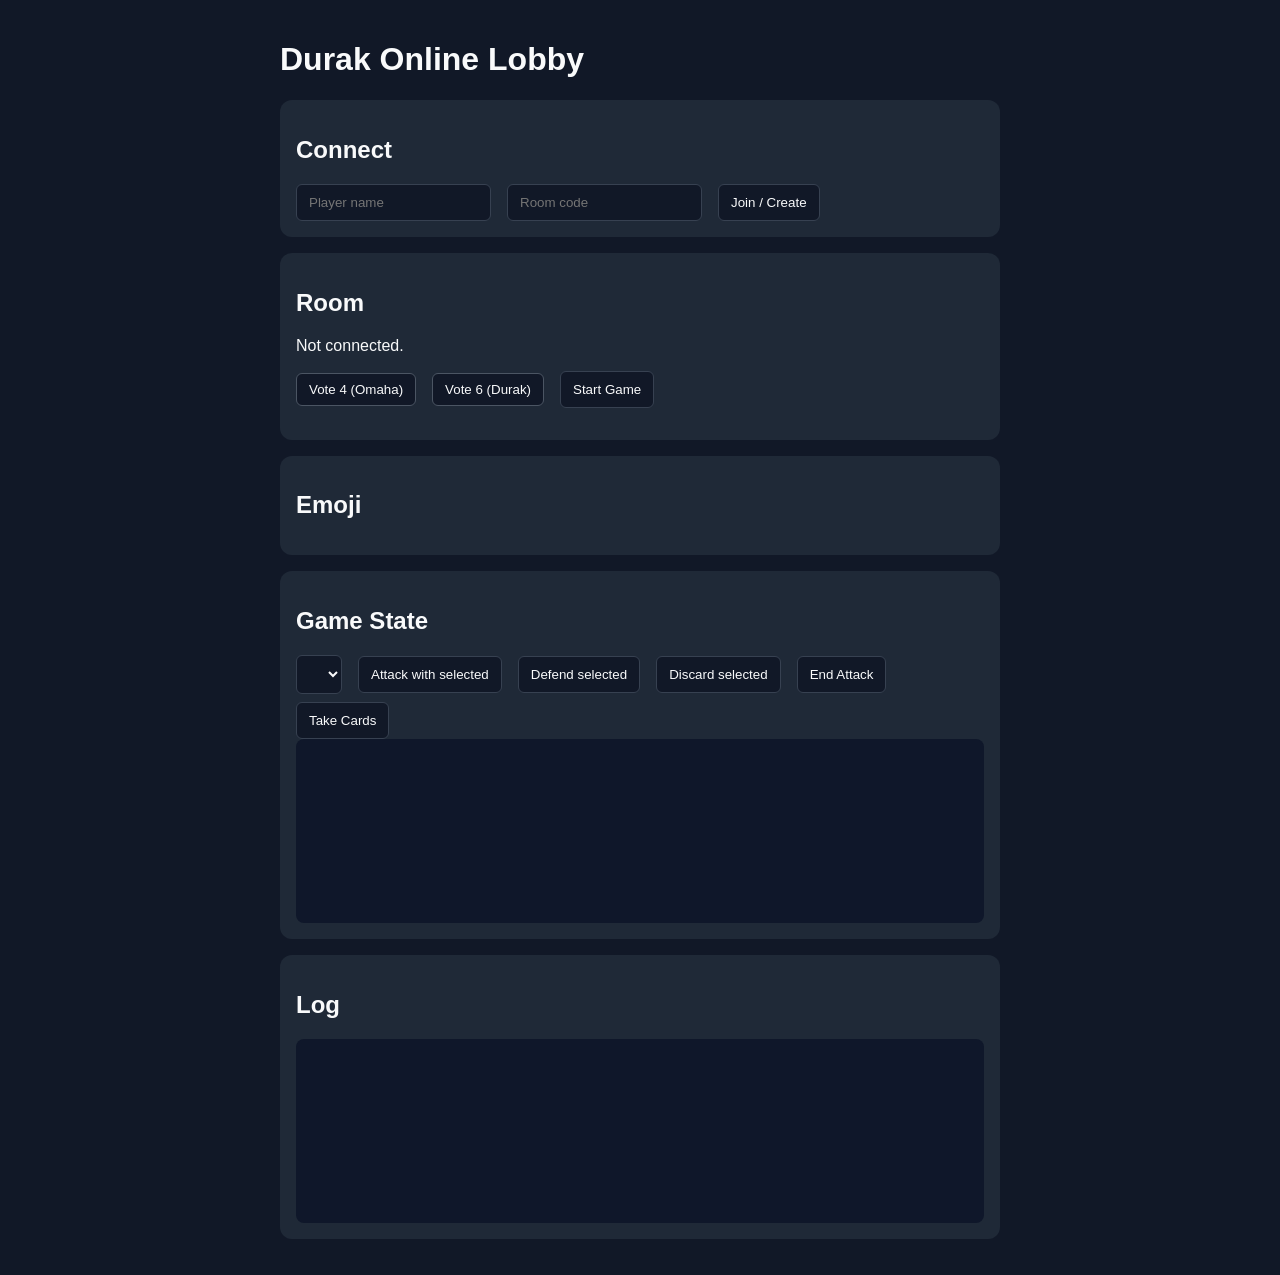
==== public/index.html @ 577d5097 "Add reconnect support with grace period" ====
<!doctype html>
<html lang="en">
  <head>
    <meta charset="UTF-8" />
    <meta name="viewport" content="width=device-width, initial-scale=1.0" />
    <title>Durak Online Lobby</title>
    <style>
      body {
        font-family: Arial, sans-serif;
        margin: 0;
        padding: 20px;
        background: #111827;
        color: #f9fafb;
      }
      .container {
        max-width: 720px;
        margin: 0 auto;
      }
      .card {
        background: #1f2937;
        border-radius: 12px;
        padding: 16px;
        margin-bottom: 16px;
      }
      input,
      button,
      select {
        padding: 10px 12px;
        border-radius: 6px;
        border: 1px solid #374151;
        background: #111827;
        color: #f9fafb;
        margin-right: 8px;
      }
      button {
        cursor: pointer;
      }
      button:disabled {
        opacity: 0.5;
        cursor: not-allowed;
      }
      .row {
        display: flex;
        flex-wrap: wrap;
        align-items: center;
        gap: 8px;
      }
      .vote {
        background: #111827;
        border: 1px solid #4b5563;
        padding: 8px 12px;
        border-radius: 6px;
        cursor: pointer;
      }
      .vote.active {
        border-color: #22d3ee;
        color: #22d3ee;
      }
      #hand button.active {
        border-color: #f59e0b;
        color: #f59e0b;
      }
      .player-list {
        margin-bottom: 8px;
      }
      .player {
        padding: 4px 0;
      }
      .card-item {
        min-width: 44px;
        background: #0f172a;
        border: 1px solid #374151;
        border-radius: 8px;
        font-weight: bold;
      }
      .card-item.red {
        color: #f87171;
      }
      #turn-timer {
        margin: 8px 0;
        font-weight: bold;
      }
      .emoji {
        font-size: 20px;
      }
      .log {
        font-family: monospace;
        white-space: pre-wrap;
        background: #0f172a;
        padding: 12px;
        border-radius: 8px;
        height: 160px;
        overflow: auto;
      }
    </style>
  </head>
  <body>
    <div class="container">
      <h1>Durak Online Lobby</h1>

      <div class="card">
        <h2>Connect</h2>
        <div class="row">
          <input id="name" placeholder="Player name" />
          <input id="room" placeholder="Room code" />
          <button id="join">Join / Create</button>
        </div>
      </div>

      <div class="card">
        <h2>Room</h2>
        <p id="room-info">Not connected.</p>
        <div id="players"></div>
        <div class="row">
          <button class="vote" data-mode="4">Vote 4 (Omaha)</button>
          <button class="vote" data-mode="6">Vote 6 (Durak)</button>
          <button id="start">Start Game</button>
        </div>
        <p id="vote-info"></p>
      </div>

      <div class="card">
        <h2>Emoji</h2>
        <div class="row" id="emoji-bar"></div>
      </div>

      <div class="card">
        <h2>Game State</h2>
        <div id="game-meta"></div>
        <div id="turn-timer"></div>
        <div class="row" id="game-actions">
          <select id="attack-index"></select>
          <button id="attack">Attack with selected</button>
          <button id="defend">Defend selected</button>
          <button id="discard">Discard selected</button>
          <button id="end-attack">End Attack</button>
          <button id="take-cards">Take Cards</button>
        </div>
        <div id="hand" class="row"></div>
        <div class="log" id="game-state"></div>
      </div>

      <div class="card">
        <h2>Log</h2>
        <div class="log" id="log"></div>
      </div>
    </div>

    <script src="/app.js"></script>
  </body>
</html>
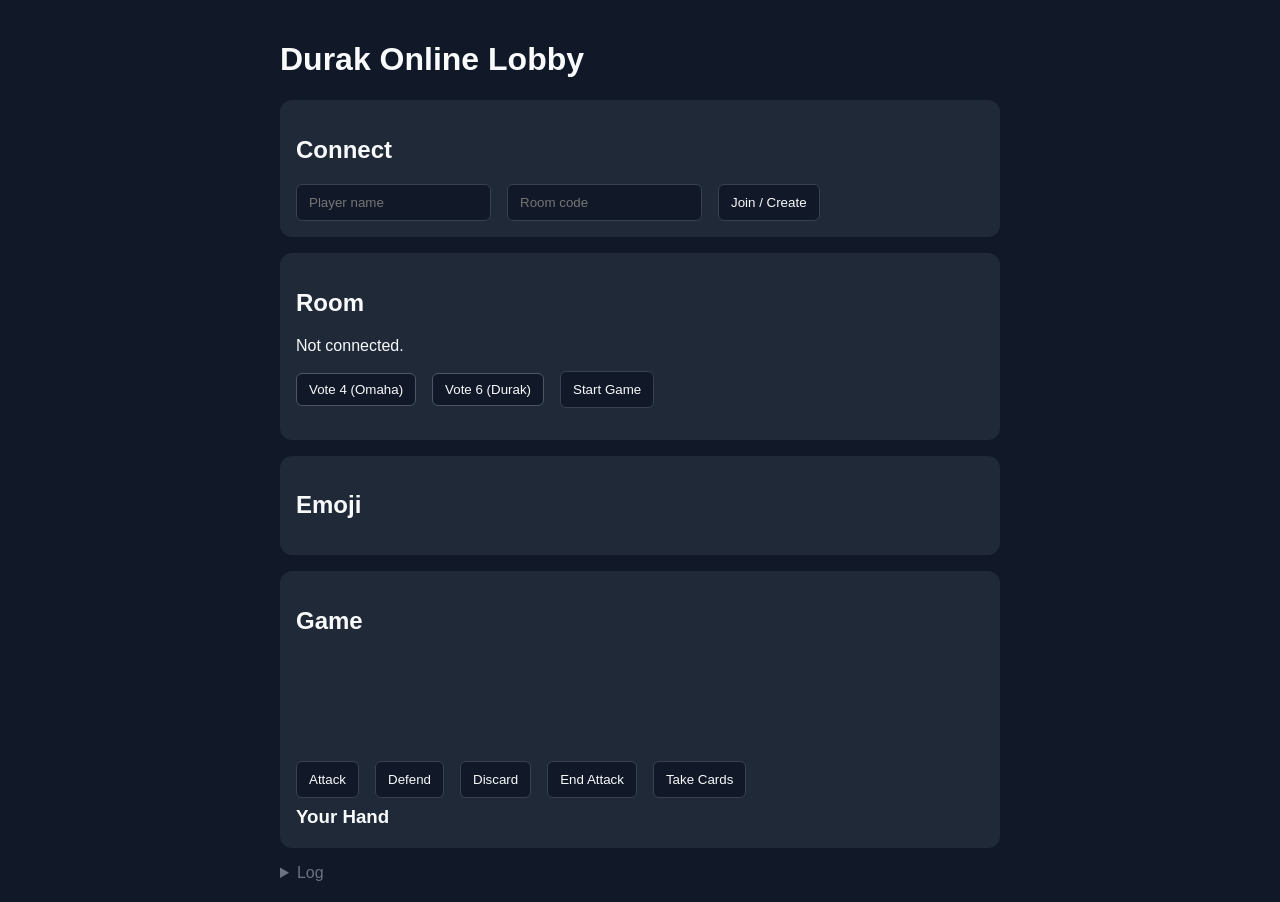
==== commit 988a411e: "Redesign card UI to look like real playing cards Cards now render as visual playing card elements wi" ====
--- a/public/index.html
+++ b/public/index.html
@@ -56,10 +56,7 @@
         border-color: #22d3ee;
         color: #22d3ee;
       }
-      #hand button.active {
-        border-color: #f59e0b;
-        color: #f59e0b;
-      }
+      /* hand card selection handled by .card-item.active */
       .player-list {
         margin-bottom: 8px;
       }
@@ -67,15 +64,117 @@
         padding: 4px 0;
       }
       .card-item {
-        min-width: 44px;
-        background: #0f172a;
-        border: 1px solid #374151;
+        position: relative;
+        min-width: 60px;
+        width: 60px;
+        height: 88px;
+        background: #fffbe6;
+        border: 2px solid #d1d5db;
         border-radius: 8px;
         font-weight: bold;
+        color: #1e293b;
+        display: flex;
+        flex-direction: column;
+        align-items: center;
+        justify-content: center;
+        padding: 4px;
+        box-shadow: 0 2px 6px rgba(0,0,0,0.3);
+        transition: transform 0.15s, box-shadow 0.15s;
+        font-size: 13px;
+        line-height: 1.1;
+        user-select: none;
+      }
+      .card-item:hover {
+        transform: translateY(-6px);
+        box-shadow: 0 6px 16px rgba(0,0,0,0.4);
+      }
+      .card-item .card-rank {
+        font-size: 16px;
+        font-weight: 900;
+      }
+      .card-item .card-suit {
+        font-size: 22px;
+        line-height: 1;
+      }
+      .card-item .card-corner {
+        position: absolute;
+        top: 3px;
+        left: 5px;
+        font-size: 10px;
+        line-height: 1;
+        text-align: center;
+      }
+      .card-item .card-corner-br {
+        position: absolute;
+        bottom: 3px;
+        right: 5px;
+        font-size: 10px;
+        line-height: 1;
+        text-align: center;
+        transform: rotate(180deg);
       }
       .card-item.red {
-        color: #f87171;
-      }
+        color: #dc2626;
+      }
+      .card-item.black {
+        color: #1e293b;
+      }
+      #hand .card-item.active {
+        border-color: #f59e0b;
+        transform: translateY(-10px);
+        box-shadow: 0 8px 20px rgba(245,158,11,0.4);
+      }
+      .table-pair {
+        display: flex;
+        flex-direction: column;
+        align-items: center;
+        gap: 2px;
+      }
+      .table-pair .card-item {
+        width: 52px;
+        height: 76px;
+        min-width: 52px;
+        font-size: 11px;
+      }
+      .table-pair .card-item .card-rank {
+        font-size: 14px;
+      }
+      .table-pair .card-item .card-suit {
+        font-size: 18px;
+      }
+      .table-pair .defense-card {
+        margin-top: -30px;
+        margin-left: 16px;
+      }
+      .table-pair .undefended {
+        width: 52px;
+        height: 76px;
+        border: 2px dashed #4b5563;
+        border-radius: 8px;
+        margin-top: -30px;
+        margin-left: 16px;
+        display: flex;
+        align-items: center;
+        justify-content: center;
+        color: #6b7280;
+        font-size: 11px;
+      }
+      #table-area {
+        display: flex;
+        flex-wrap: wrap;
+        gap: 12px;
+        min-height: 90px;
+        padding: 8px 0;
+      }
+      .trump-badge {
+        display: inline-block;
+        padding: 2px 8px;
+        border-radius: 4px;
+        font-weight: bold;
+        font-size: 18px;
+      }
+      .trump-badge.red { color: #dc2626; }
+      .trump-badge.black { color: #f9fafb; }
       #turn-timer {
         margin: 8px 0;
         font-weight: bold;
@@ -125,25 +224,28 @@
       </div>
 
       <div class="card">
-        <h2>Game State</h2>
+        <h2>Game</h2>
         <div id="game-meta"></div>
         <div id="turn-timer"></div>
+        <div id="table-area"></div>
         <div class="row" id="game-actions">
-          <select id="attack-index"></select>
-          <button id="attack">Attack with selected</button>
-          <button id="defend">Defend selected</button>
-          <button id="discard">Discard selected</button>
+          <select id="attack-index" style="display:none"></select>
+          <button id="attack">Attack</button>
+          <button id="defend">Defend</button>
+          <button id="discard">Discard</button>
           <button id="end-attack">End Attack</button>
           <button id="take-cards">Take Cards</button>
         </div>
+        <h3 style="margin:8px 0 4px">Your Hand</h3>
         <div id="hand" class="row"></div>
-        <div class="log" id="game-state"></div>
-      </div>
-
-      <div class="card">
-        <h2>Log</h2>
-        <div class="log" id="log"></div>
-      </div>
+      </div>
+
+      <details style="margin-top:8px">
+        <summary style="cursor:pointer;color:#6b7280">Log</summary>
+        <div class="card">
+          <div class="log" id="log"></div>
+        </div>
+      </details>
     </div>
 
     <script src="/app.js"></script>
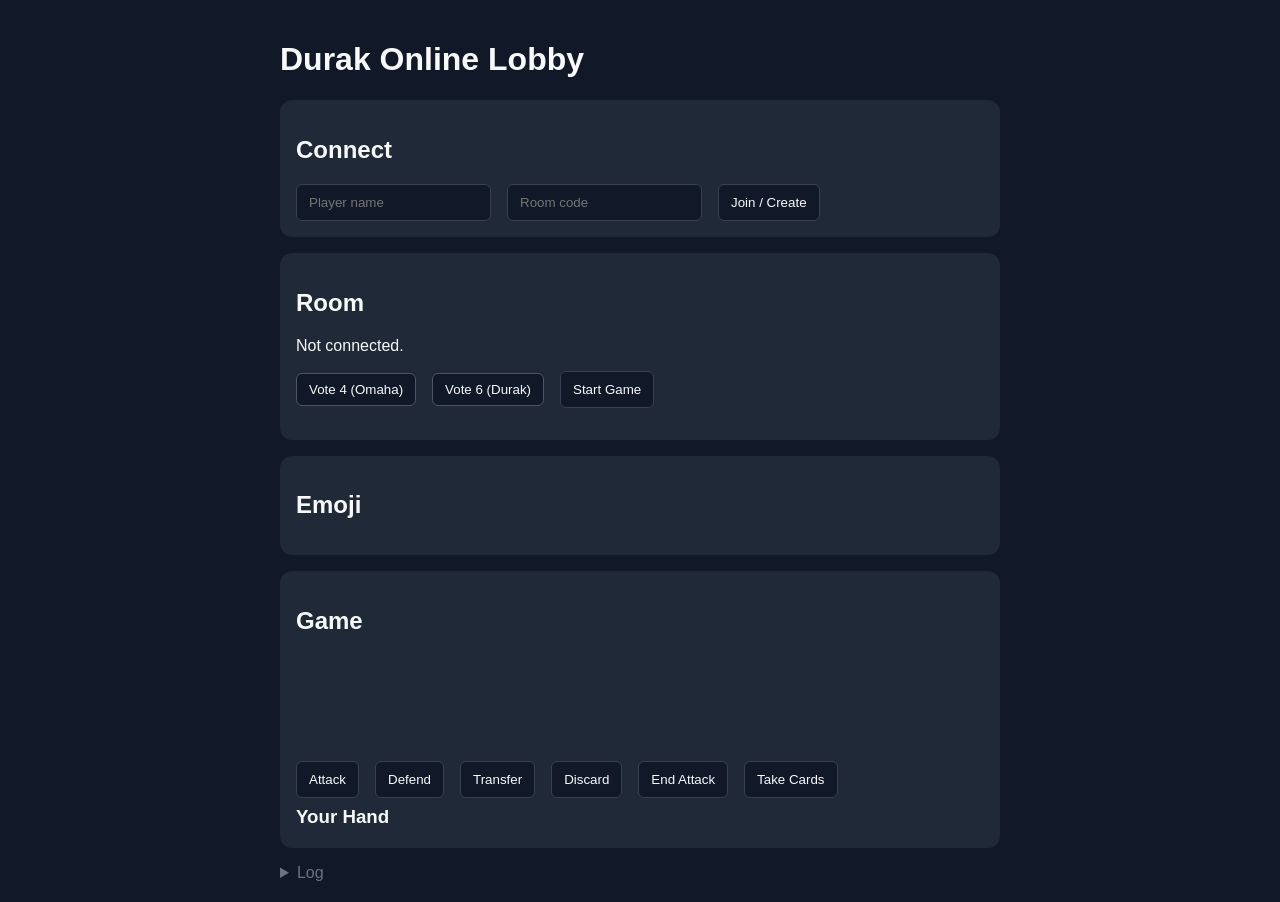
==== commit 9797c348: "Fix 8 Durak bugs: transfer rule, index corruption, lobby crash, and more - Fix lobby crash: gameStat" ====
--- a/public/index.html
+++ b/public/index.html
@@ -214,6 +214,7 @@
           <button class="vote" data-mode="4">Vote 4 (Omaha)</button>
           <button class="vote" data-mode="6">Vote 6 (Durak)</button>
           <button id="start">Start Game</button>
+          <button id="restart" style="display:none">New Game</button>
         </div>
         <p id="vote-info"></p>
       </div>
@@ -232,6 +233,7 @@
           <select id="attack-index" style="display:none"></select>
           <button id="attack">Attack</button>
           <button id="defend">Defend</button>
+          <button id="transfer">Transfer</button>
           <button id="discard">Discard</button>
           <button id="end-attack">End Attack</button>
           <button id="take-cards">Take Cards</button>
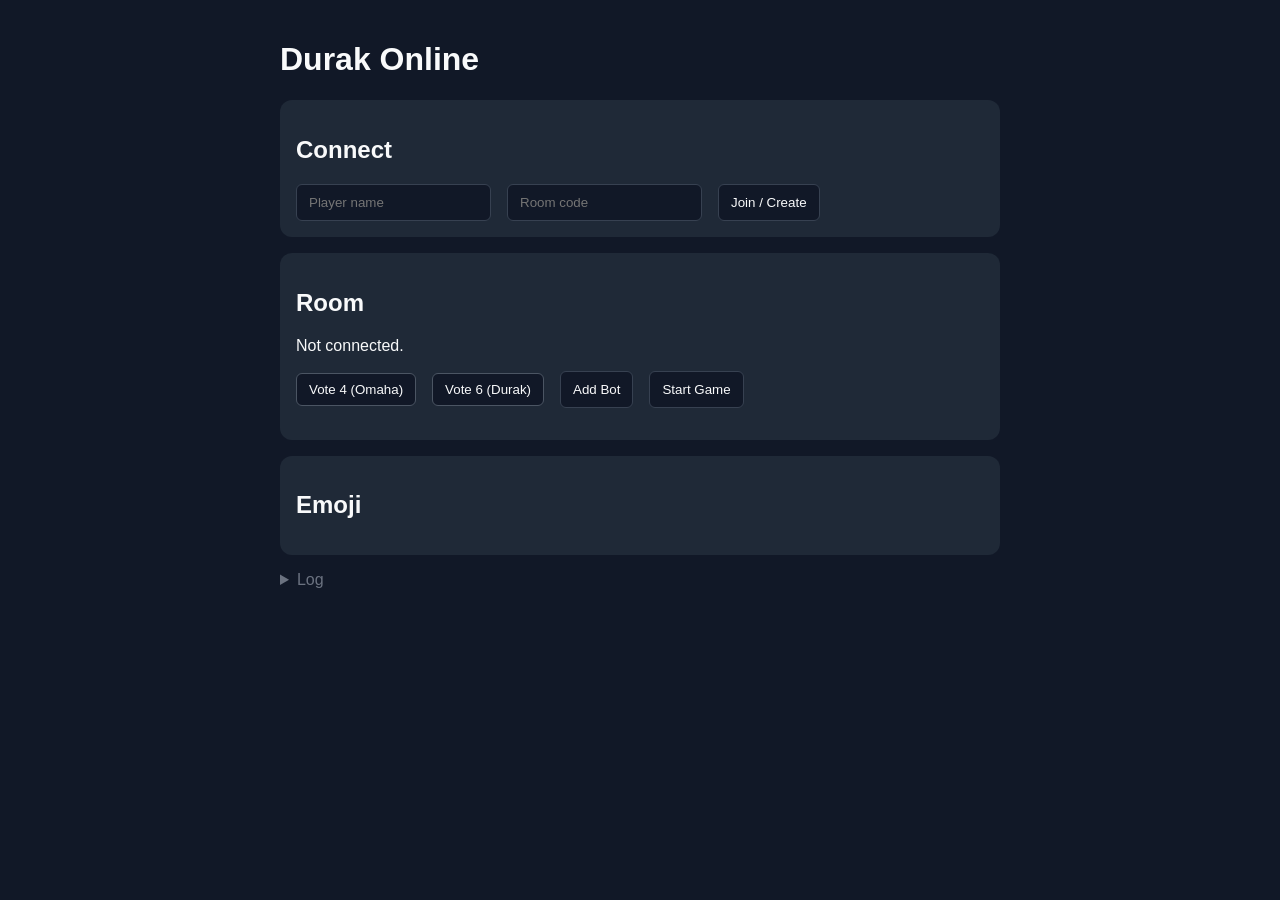
==== commit ec9d945d: "Add fullscreen game UI, bot player, card animations, and multiple bug fixes - Fullscreen mobile-frie" ====
--- a/public/index.html
+++ b/public/index.html
@@ -2,11 +2,14 @@
 <html lang="en">
   <head>
     <meta charset="UTF-8" />
-    <meta name="viewport" content="width=device-width, initial-scale=1.0" />
-    <title>Durak Online Lobby</title>
+    <meta name="viewport" content="width=device-width, initial-scale=1.0, maximum-scale=1.0, user-scalable=no" />
+    <meta name="apple-mobile-web-app-capable" content="yes" />
+    <meta name="mobile-web-app-capable" content="yes" />
+    <title>Durak Online</title>
+    <link rel="stylesheet" href="/game.css" />
     <style>
       body {
-        font-family: Arial, sans-serif;
+        font-family: -apple-system, BlinkMacSystemFont, "Segoe UI", Roboto, sans-serif;
         margin: 0;
         padding: 20px;
         background: #111827;
@@ -56,13 +59,25 @@
         border-color: #22d3ee;
         color: #22d3ee;
       }
-      /* hand card selection handled by .card-item.active */
       .player-list {
         margin-bottom: 8px;
       }
       .player {
         padding: 4px 0;
       }
+      .emoji {
+        font-size: 20px;
+      }
+      .log {
+        font-family: monospace;
+        white-space: pre-wrap;
+        background: #0f172a;
+        padding: 12px;
+        border-radius: 8px;
+        height: 160px;
+        overflow: auto;
+      }
+      /* Legacy card styles for lobby (kept for non-game views) */
       .card-item {
         position: relative;
         min-width: 60px;
@@ -79,93 +94,12 @@
         justify-content: center;
         padding: 4px;
         box-shadow: 0 2px 6px rgba(0,0,0,0.3);
-        transition: transform 0.15s, box-shadow 0.15s;
         font-size: 13px;
         line-height: 1.1;
         user-select: none;
       }
-      .card-item:hover {
-        transform: translateY(-6px);
-        box-shadow: 0 6px 16px rgba(0,0,0,0.4);
-      }
-      .card-item .card-rank {
-        font-size: 16px;
-        font-weight: 900;
-      }
-      .card-item .card-suit {
-        font-size: 22px;
-        line-height: 1;
-      }
-      .card-item .card-corner {
-        position: absolute;
-        top: 3px;
-        left: 5px;
-        font-size: 10px;
-        line-height: 1;
-        text-align: center;
-      }
-      .card-item .card-corner-br {
-        position: absolute;
-        bottom: 3px;
-        right: 5px;
-        font-size: 10px;
-        line-height: 1;
-        text-align: center;
-        transform: rotate(180deg);
-      }
-      .card-item.red {
-        color: #dc2626;
-      }
-      .card-item.black {
-        color: #1e293b;
-      }
-      #hand .card-item.active {
-        border-color: #f59e0b;
-        transform: translateY(-10px);
-        box-shadow: 0 8px 20px rgba(245,158,11,0.4);
-      }
-      .table-pair {
-        display: flex;
-        flex-direction: column;
-        align-items: center;
-        gap: 2px;
-      }
-      .table-pair .card-item {
-        width: 52px;
-        height: 76px;
-        min-width: 52px;
-        font-size: 11px;
-      }
-      .table-pair .card-item .card-rank {
-        font-size: 14px;
-      }
-      .table-pair .card-item .card-suit {
-        font-size: 18px;
-      }
-      .table-pair .defense-card {
-        margin-top: -30px;
-        margin-left: 16px;
-      }
-      .table-pair .undefended {
-        width: 52px;
-        height: 76px;
-        border: 2px dashed #4b5563;
-        border-radius: 8px;
-        margin-top: -30px;
-        margin-left: 16px;
-        display: flex;
-        align-items: center;
-        justify-content: center;
-        color: #6b7280;
-        font-size: 11px;
-      }
-      #table-area {
-        display: flex;
-        flex-wrap: wrap;
-        gap: 12px;
-        min-height: 90px;
-        padding: 8px 0;
-      }
+      .card-item.red { color: #dc2626; }
+      .card-item.black { color: #1e293b; }
       .trump-badge {
         display: inline-block;
         padding: 2px 8px;
@@ -175,27 +109,12 @@
       }
       .trump-badge.red { color: #dc2626; }
       .trump-badge.black { color: #f9fafb; }
-      #turn-timer {
-        margin: 8px 0;
-        font-weight: bold;
-      }
-      .emoji {
-        font-size: 20px;
-      }
-      .log {
-        font-family: monospace;
-        white-space: pre-wrap;
-        background: #0f172a;
-        padding: 12px;
-        border-radius: 8px;
-        height: 160px;
-        overflow: auto;
-      }
     </style>
   </head>
   <body>
-    <div class="container">
-      <h1>Durak Online Lobby</h1>
+    <!-- Lobby View -->
+    <div id="lobby-view" class="container">
+      <h1>Durak Online</h1>
 
       <div class="card">
         <h2>Connect</h2>
@@ -213,6 +132,7 @@
         <div class="row">
           <button class="vote" data-mode="4">Vote 4 (Omaha)</button>
           <button class="vote" data-mode="6">Vote 6 (Durak)</button>
+          <button id="add-bot">Add Bot</button>
           <button id="start">Start Game</button>
           <button id="restart" style="display:none">New Game</button>
         </div>
@@ -224,24 +144,6 @@
         <div class="row" id="emoji-bar"></div>
       </div>
 
-      <div class="card">
-        <h2>Game</h2>
-        <div id="game-meta"></div>
-        <div id="turn-timer"></div>
-        <div id="table-area"></div>
-        <div class="row" id="game-actions">
-          <select id="attack-index" style="display:none"></select>
-          <button id="attack">Attack</button>
-          <button id="defend">Defend</button>
-          <button id="transfer">Transfer</button>
-          <button id="discard">Discard</button>
-          <button id="end-attack">End Attack</button>
-          <button id="take-cards">Take Cards</button>
-        </div>
-        <h3 style="margin:8px 0 4px">Your Hand</h3>
-        <div id="hand" class="row"></div>
-      </div>
-
       <details style="margin-top:8px">
         <summary style="cursor:pointer;color:#6b7280">Log</summary>
         <div class="card">
@@ -250,6 +152,30 @@
       </details>
     </div>
 
+    <!-- Hidden legacy elements needed by old app.js refs -->
+    <div style="display:none">
+      <div id="game-meta"></div>
+      <div id="turn-timer"></div>
+      <div id="table-area"></div>
+      <select id="attack-index"></select>
+      <button id="attack"></button>
+      <button id="defend"></button>
+      <button id="transfer"></button>
+      <button id="discard"></button>
+      <button id="end-attack"></button>
+      <button id="take-cards"></button>
+      <div id="hand"></div>
+    </div>
+
+    <!-- Fullscreen Game View -->
+    <div id="game-view" class="game-screen">
+      <div class="opponents-bar" id="opponents-bar"></div>
+      <div class="game-info-bar" id="game-info-bar"></div>
+      <div class="game-table" id="game-table"></div>
+      <div class="action-bar" id="action-bar"></div>
+      <div class="hand-fan" id="game-hand"></div>
+    </div>
+
     <script src="/app.js"></script>
   </body>
 </html>
